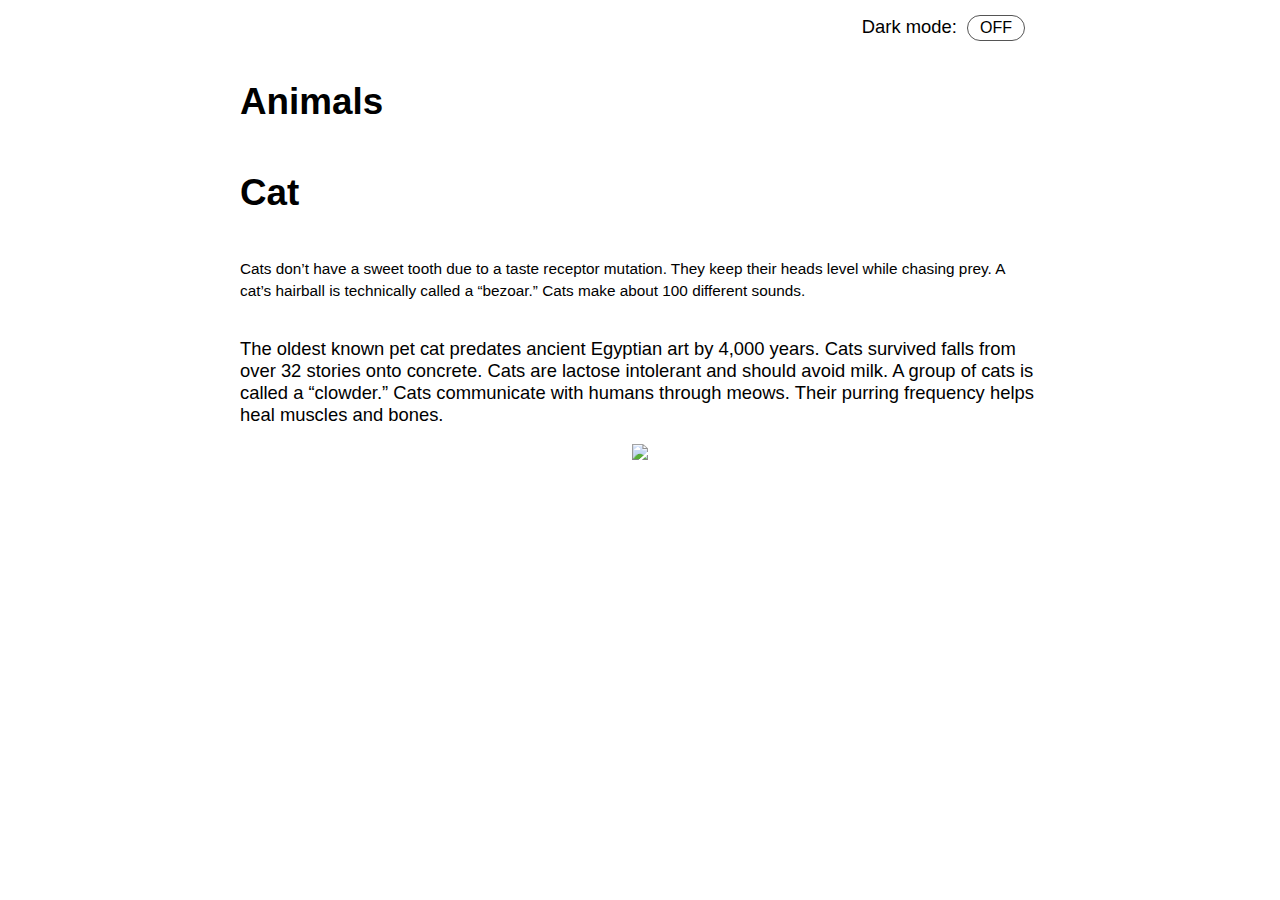
==== document.html @ 035d18d0 "Dark light mood On Off" ====
<!DOCTYPE html>
<html lang="en">
<head>
    <meta charset="UTF-8">
    <meta name="viewport" content="width=device-width, initial-scale=1.0">
    <title>DarkLight</title>
    <link rel="stylesheet" href="style.css">
</head>
<body>
    <div class="switch">Dark mode:
        <span class="inner-switch">OFF</span>
    </div>

    <h1 class="title">Animals</h1>

    <article>
        <h1>Cat</h1>
        <p>
            <small>
                Cats don’t have a sweet tooth due to a taste receptor mutation.
They keep their heads level while chasing prey.
A cat’s hairball is technically called a “bezoar.”
Cats make about 100 different sounds.
            </small>
        </p>
        <p>The oldest known pet cat predates ancient Egyptian art by 4,000 years.
            Cats survived falls from over 32 stories onto concrete.
            Cats are lactose intolerant and should avoid milk.
            A group of cats is called a “clowder.”
            Cats communicate with humans through meows.
            Their purring frequency helps heal muscles and bones. </p>
    </article> 
   <script src="https://cdnjs.cloudflare.com/ajax/libs/jquery/3.4.0/jquery.min.js"></script>
   <img src="image/cat.jpg">
 <script src="work.js"></script>
</body>
</html>
---- style.css ----
body{
    font-family: sans-serif;
    font-size: 1.15rem;
    display: flex;
    flex-direction: column;
    max-width: 50rem;
    margin: 0 auto;
    padding: 0 0.9375rem;
}

small{
    font-size: italic;
}

article{
    display: flex;
    flex-direction: column;
}
img{
    max-width: 100%;
    display: block;
    align-self: center;
}

.switch{

    align-self: flex-end;
    margin: 0.9375rem;
}

.inner-switch{
    display: inline-block;
    cursor: pointer;
    border: 1px solid #555;
    border-radius: 1.25rem;
    width: 3.125rem;
    text-align: center;
    font-size: 1rem;
    padding: 0.1875rem;
    margin-left: 0.3125rem;
} 

.dark,
.dark *{
    background-color: #222;
    color: #e6e6e6;
    border-color: #e6e6e6;
}
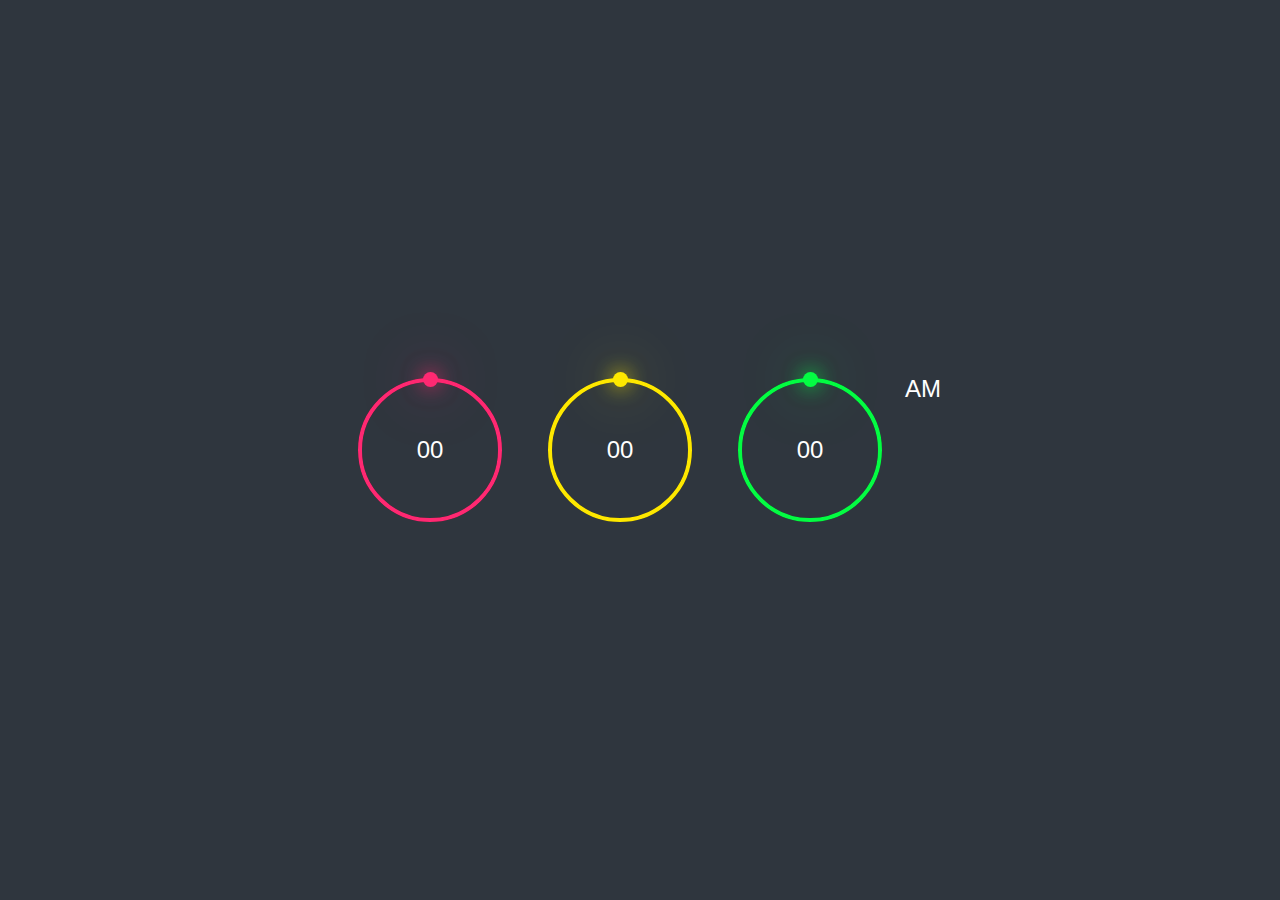
==== commit 8ae3ca13: "Digital Clock" ====
--- a/document.html
+++ b/document.html
@@ -3,35 +3,44 @@
 <head>
     <meta charset="UTF-8">
     <meta name="viewport" content="width=device-width, initial-scale=1.0">
-    <title>DarkLight</title>
+    <title>Document</title>
     <link rel="stylesheet" href="style.css">
+    <script type="text/javascript" src="work.js"></script>
 </head>
 <body>
-    <div class="switch">Dark mode:
-        <span class="inner-switch">OFF</span>
+    <div class="container">
+        <div id="time">
+            <div class="circle" style="--color:#ff2972">
+                <div class="dots h_dot"></div>
+                <svg>
+                    <circle cx="70" cy="70" r="70"></circle>
+                    <circle cx="70" cy="70" r="70" id="hh"></circle>
+                </svg>
+                <div id="hours">00</div>
+            </div>
+            <div class="circle" style="--color:#fee800">
+                <div class="dots m_dot"></div>
+                <svg>
+                    <circle cx="70" cy="70" r="70"></circle>
+                    <circle cx="70" cy="70" r="70" id="hh"></circle>
+                </svg>
+                <div id="minutes">00</div>
+            </div>
+            <div class="circle" style="--color:#04fc43">
+                <div class="dots s_dot"></div>
+                <svg>
+                    <circle cx="70" cy="70" r="70"></circle>
+                    <circle cx="70" cy="70" r="70" id="hh"></circle>
+                </svg>
+                <div id="seconds">00</div>
+            </div>
+            <div class="ap">
+                <div id="ampm"> AM </div>
+            </div>
+
+        </div>
+
     </div>
-
-    <h1 class="title">Animals</h1>
-
-    <article>
-        <h1>Cat</h1>
-        <p>
-            <small>
-                Cats don’t have a sweet tooth due to a taste receptor mutation.
-They keep their heads level while chasing prey.
-A cat’s hairball is technically called a “bezoar.”
-Cats make about 100 different sounds.
-            </small>
-        </p>
-        <p>The oldest known pet cat predates ancient Egyptian art by 4,000 years.
-            Cats survived falls from over 32 stories onto concrete.
-            Cats are lactose intolerant and should avoid milk.
-            A group of cats is called a “clowder.”
-            Cats communicate with humans through meows.
-            Their purring frequency helps heal muscles and bones. </p>
-    </article> 
-   <script src="https://cdnjs.cloudflare.com/ajax/libs/jquery/3.4.0/jquery.min.js"></script>
-   <img src="image/cat.jpg">
- <script src="work.js"></script>
+    <script src="work.js"></script>
 </body>
 </html>--- a/style.css
+++ b/style.css
@@ -1,48 +1,94 @@
- body{
-    font-family: sans-serif;
-    font-size: 1.15rem;
-    display: flex;
-    flex-direction: column;
-    max-width: 50rem;
-    margin: 0 auto;
-    padding: 0 0.9375rem;
+@import url('https://fonts.googleapis.com/css2?family=Poppins:wght@100;300;400;500;600;700;800;900&display=swap');
+
+*{
+    margin: 0;
+    padding: 0;
+    box-sizing: border-box;
+    font-family: "popping",sans-serif;
 }
 
-small{
-    font-size: italic;
+.container{
+    width: 100%;
+    min-height: 100vh;
+    display: flex;
+    justify-content: center;
+    align-items: center;
+    background: #2f363e;
 }
 
-article{
+#time{
     display: flex;
-    flex-direction: column;
-}
-img{
-    max-width: 100%;
-    display: block;
-    align-self: center;
+    gap: 40px;
+    color: #fff;
+
 }
 
-.switch{
-
-    align-self: flex-end;
-    margin: 0.9375rem;
+#time .circle{
+    position: relative;
+    width: 150px;
+    height: 150px;
+    display: flex;
+    justify-content: center;
+    align-items: center;
 }
 
-.inner-switch{
-    display: inline-block;
-    cursor: pointer;
-    border: 1px solid #555;
-    border-radius: 1.25rem;
-    width: 3.125rem;
+#time .circle svg {
+    position: relative;
+    width: 150px;
+    height: 150px;
+    transform: rotate(270deg);
+
+}
+
+#time .circle svg circle{
+    width: 100%;
+    height: 100%;
+    fill: transparent;
+    stroke: #191919;
+    stroke-width: 4px;
+    transform:translate(5px,5px);
+}
+
+#time .circle svg circle:nth-child(2){
+    stroke: var(--color);
+    stroke-dasharray: 440;
+}
+
+#time div{
+    position: absolute;
     text-align: center;
+    font-size: 1.5rem;
+    font-weight: 500;
+}
+#time div span{
+    position: absolute;
+    transform: translate(-50%,0px);
+    font-size: 0.5rem;
+    font-weight: 300;
+    letter-spacing: 0.1rem;
+    text-transform: uppercase;
+}
+#time .ap{
+    position: relative;
     font-size: 1rem;
-    padding: 0.1875rem;
-    margin-left: 0.3125rem;
-} 
+    transform: translate(-20px);
+}
 
-.dark,
-.dark *{
-    background-color: #222;
-    color: #e6e6e6;
-    border-color: #e6e6e6;
+.dots{
+    position: absolute;
+    width: 100%;
+    height: 100%;
+    display: flex;
+    justify-content: center;
+    z-index: 10;
 }
+.dots::before {
+    content: '';
+    position: absolute;
+    top: -3px;
+    width: 15px;
+    height: 15px;
+    background: var(--color);
+    border-radius: 50%;
+    box-shadow: 0 0 20px var(--color), 0 0 60px var(--color  );
+  }
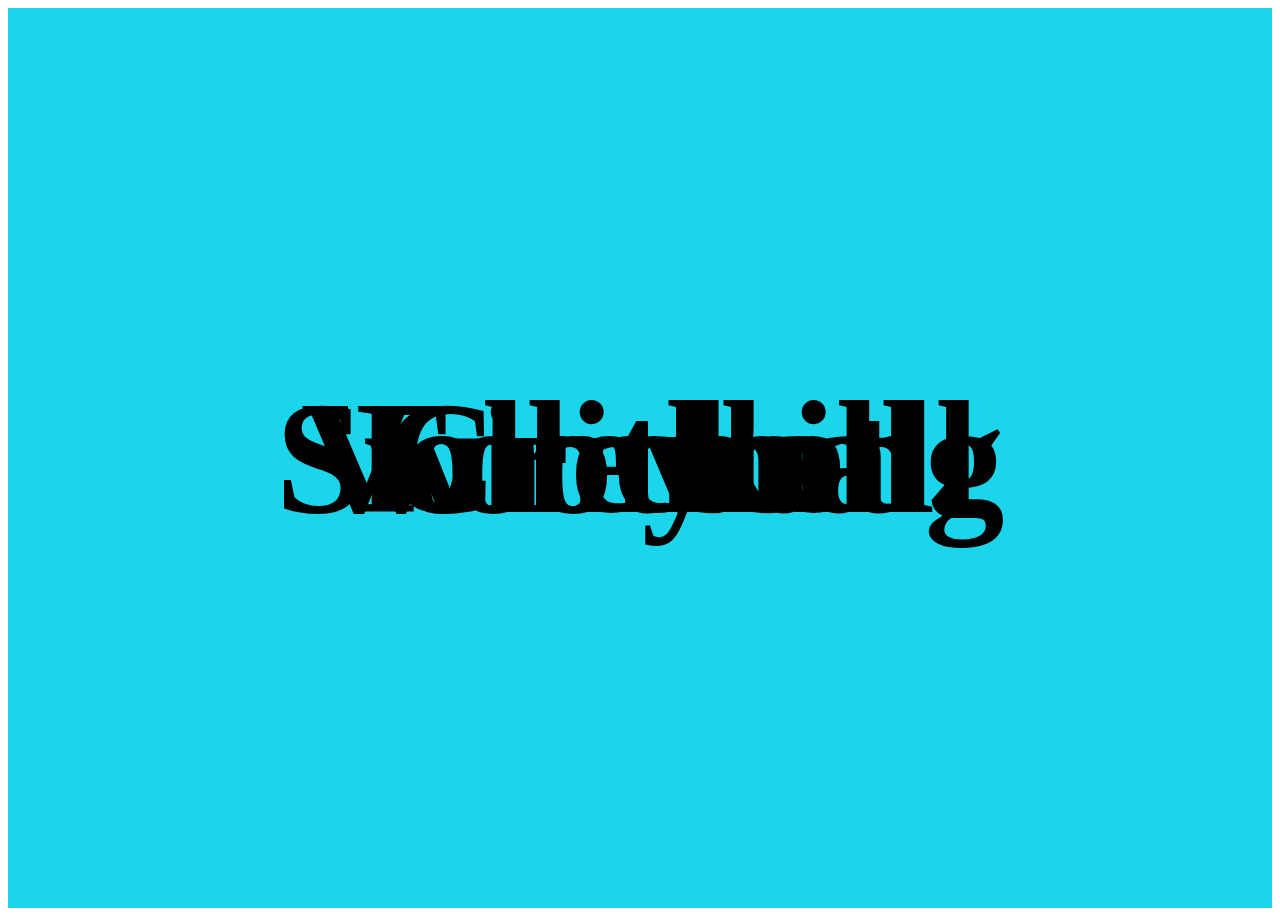
==== commit 20a9fb74: "Mini project" ====
--- a/document.html
+++ b/document.html
@@ -5,42 +5,44 @@
     <meta name="viewport" content="width=device-width, initial-scale=1.0">
     <title>Document</title>
     <link rel="stylesheet" href="style.css">
-    <script type="text/javascript" src="work.js"></script>
+    <link rel="stylesheet" href="https://cdnjs.cloudflare.com/ajax/libs/font-awesome/6.5.2/css/all.min.css" integrity="sha512-SnH5WK+bZxgPHs44uWIX+LLJAJ9/2PkPKZ5QiAj6Ta86w+fsb2TkcmfRyVX3pBnMFcV7oQPJkl9QevSCWr3W6A==" crossorigin="anonymous" referrerpolicy="no-referrer" />
 </head>
 <body>
-    <div class="container">
-        <div id="time">
-            <div class="circle" style="--color:#ff2972">
-                <div class="dots h_dot"></div>
-                <svg>
-                    <circle cx="70" cy="70" r="70"></circle>
-                    <circle cx="70" cy="70" r="70" id="hh"></circle>
-                </svg>
-                <div id="hours">00</div>
-            </div>
-            <div class="circle" style="--color:#fee800">
-                <div class="dots m_dot"></div>
-                <svg>
-                    <circle cx="70" cy="70" r="70"></circle>
-                    <circle cx="70" cy="70" r="70" id="hh"></circle>
-                </svg>
-                <div id="minutes">00</div>
-            </div>
-            <div class="circle" style="--color:#04fc43">
-                <div class="dots s_dot"></div>
-                <svg>
-                    <circle cx="70" cy="70" r="70"></circle>
-                    <circle cx="70" cy="70" r="70" id="hh"></circle>
-                </svg>
-                <div id="seconds">00</div>
-            </div>
-            <div class="ap">
-                <div id="ampm"> AM </div>
-            </div>
-
+    <div class="slideshow-container">
+        <div class="slideshow-elements">
+            <div class="slideshow-element current">
+            <i class="fas fa-futbol"></i>
+            <h2>Football</h2>
         </div>
 
+        <div class="slideshow-element current ">
+            <i class="fas fa-swimmer"></i>
+            <h2>Swimming</h2>
+        </div>
+
+        <div class="slideshow-element current ">
+            <i class="fas fa-volleyball"></i>
+            <h2>Volleyball</h2>
+        </div>
+
+        
+        <div class="slideshow-element current">
+            <i class="fas fa-cricket"></i>
+            <h2>Cricket</h2>
+        </div>
+        
+        
+
+        
+
+
     </div>
+    </div>
+
+
+
+
+
     <script src="work.js"></script>
 </body>
 </html>--- a/style.css
+++ b/style.css
@@ -1,94 +1,25 @@
-@import url('https://fonts.googleapis.com/css2?family=Poppins:wght@100;300;400;500;600;700;800;900&display=swap');
 
-*{
-    margin: 0;
-    padding: 0;
-    box-sizing: border-box;
-    font-family: "popping",sans-serif;
-}
-
-.container{
-    width: 100%;
-    min-height: 100vh;
+.slideshow-container{
     display: flex;
     justify-content: center;
     align-items: center;
-    background: #2f363e;
-}
-
-#time{
-    display: flex;
-    gap: 40px;
-    color: #fff;
+    height: 100vh;
+    background-color: rgb(27, 214, 235);
+    
 
 }
 
-#time .circle{
-    position: relative;
-    width: 150px;
-    height: 150px;
-    display: flex;
-    justify-content: center;
-    align-items: center;
+.slideshow-element{
+    text-align: center;
+    position: absolute;
+    transform: translate(-50%,-50%) scale(0);
+    transition: transform 0.6s;
 }
-
-#time .circle svg {
-    position: relative;
-    width: 150px;
-    height: 150px;
-    transform: rotate(270deg);
+.slideshow-element i ,h2{
+    font-size: 10rem;
+    color: rgb(#fff3f893);
 
 }
-
-#time .circle svg circle{
-    width: 100%;
-    height: 100%;
-    fill: transparent;
-    stroke: #191919;
-    stroke-width: 4px;
-    transform:translate(5px,5px);
+.slideshow-element.current {
+    transform: translate(-50%, -50%) scale(1);
 }
-
-#time .circle svg circle:nth-child(2){
-    stroke: var(--color);
-    stroke-dasharray: 440;
-}
-
-#time div{
-    position: absolute;
-    text-align: center;
-    font-size: 1.5rem;
-    font-weight: 500;
-}
-#time div span{
-    position: absolute;
-    transform: translate(-50%,0px);
-    font-size: 0.5rem;
-    font-weight: 300;
-    letter-spacing: 0.1rem;
-    text-transform: uppercase;
-}
-#time .ap{
-    position: relative;
-    font-size: 1rem;
-    transform: translate(-20px);
-}
-
-.dots{
-    position: absolute;
-    width: 100%;
-    height: 100%;
-    display: flex;
-    justify-content: center;
-    z-index: 10;
-}
-.dots::before {
-    content: '';
-    position: absolute;
-    top: -3px;
-    width: 15px;
-    height: 15px;
-    background: var(--color);
-    border-radius: 50%;
-    box-shadow: 0 0 20px var(--color), 0 0 60px var(--color  );
-  }
